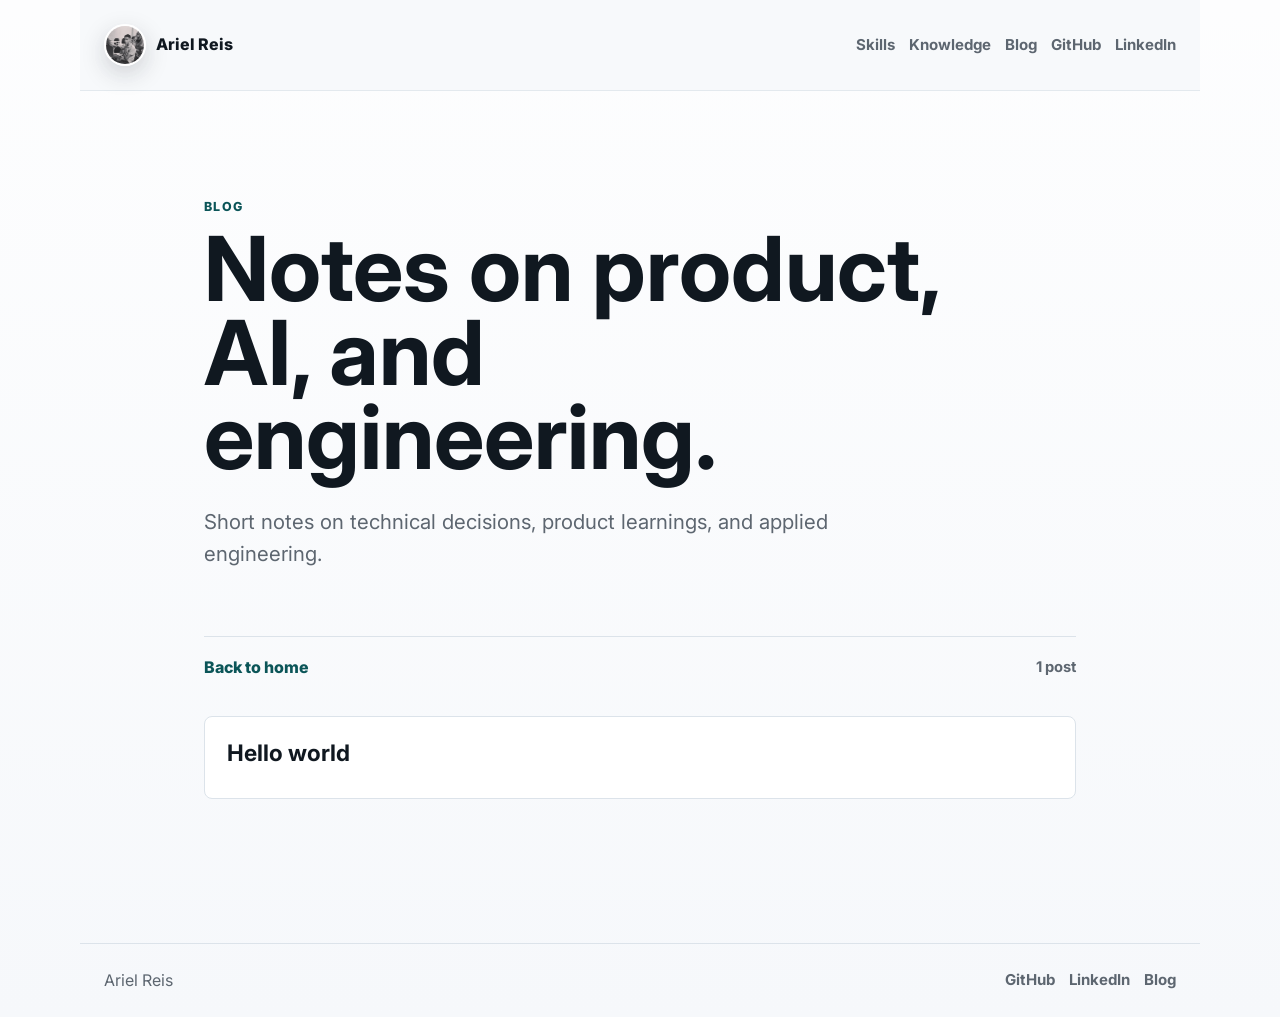
==== blog/index.html @ 6b36145e "chore: new website made by codex" ====
<!DOCTYPE html>
<html lang="en">
<head>
  <meta charset="utf-8">
  <meta name="viewport" content="width=device-width, initial-scale=1">
  <meta name="theme-color" content="#101820">
  <meta name="description" content="Ariel Reis' blog about product engineering, AI, backend, Clojure, JVM, Datomic, AWS, ElasticSearch, and Kotlin.">
  <link rel="stylesheet" type="text/css" href="/style.css">
  <link rel="icon" href="/img/favicon.ico">
  <title>Blog - Ariel Reis</title>
</head>
<body>
  <header class="site-header">
    <a class="brand" href="/" aria-label="Ariel Reis">
      <img class="brand-avatar" src="/img/eu.jpg" alt="Ariel Reis photo">
      <span>Ariel Reis</span>
    </a>
    <nav class="site-nav" aria-label="Main navigation">
      <a href="/#skills">Skills</a>
      <a href="/#work">Knowledge</a>
      <a href="/blog/">Blog</a>
      <a href="https://github.com/arieldossantos">GitHub</a>
      <a href="https://www.linkedin.com/in/arielllllllll">LinkedIn</a>
    </nav>
  </header>

  <main class="blog-main">
    <section class="blog-hero" aria-labelledby="blog-title">
      <p class="eyebrow">Blog</p>
      <h1 id="blog-title">Notes on product, AI, and engineering.</h1>
      <p class="hero-text">
        Short notes on technical decisions, product learnings, and applied engineering.
      </p>
    </section>

    <div class="blog-toolbar">
      <a href="/">Back to home</a>
      <span id="blog-status" class="article-meta">Loading posts...</span>
    </div>

    <section id="blog-content" class="posts-list" aria-live="polite"></section>
  </main>

  <footer class="site-footer">
    <span>Ariel Reis</span>
    <nav aria-label="Footer links">
      <a href="https://github.com/arieldossantos">GitHub</a>
      <a href="https://www.linkedin.com/in/arielllllllll">LinkedIn</a>
      <a href="/blog/">Blog</a>
    </nav>
  </footer>

  <script>
    const blogConfig = {
      owner: "arieldossantos",
      repo: "arieldossantos.github.io",
      branch: "master",
      postsPath: "posts"
    };

    const contentEl = document.querySelector("#blog-content");
    const statusEl = document.querySelector("#blog-status");

    const escapeHtml = (value) => String(value)
      .replaceAll("&", "&amp;")
      .replaceAll("<", "&lt;")
      .replaceAll(">", "&gt;")
      .replaceAll('"', "&quot;")
      .replaceAll("'", "&#039;");

    function parseFrontmatter(markdown) {
      const match = markdown.match(/^---\s*\n([\s\S]*?)\n---\s*\n?/);
      const data = {};

      if (!match) {
        return { data, body: markdown };
      }

      match[1].split("\n").forEach((line) => {
        const field = line.match(/^([A-Za-z0-9_-]+):\s*(.*)$/);
        if (!field) return;

        const key = field[1].trim();
        let value = field[2].trim().replace(/^["']|["']$/g, "");

        if (value.startsWith("[") && value.endsWith("]")) {
          value = value.slice(1, -1).split(",").map((item) => item.trim().replace(/^["']|["']$/g, "")).filter(Boolean);
        }

        data[key] = value;
      });

      return { data, body: markdown.slice(match[0].length) };
    }

    function firstHeading(markdown) {
      const match = markdown.match(/^#\s+(.+)$/m);
      return match ? match[1].trim() : "";
    }

    function titleFromFilename(filename) {
      return filename
        .replace(/\.md$/i, "")
        .replace(/^\d{4}-\d{2}-\d{2}-/, "")
        .replaceAll("-", " ")
        .replace(/\b\w/g, (letter) => letter.toUpperCase());
    }

    function formatDate(value) {
      if (!value) return "";
      const date = new Date(`${value}T00:00:00`);
      if (Number.isNaN(date.getTime())) return value;
      return date.toLocaleDateString("en", { day: "2-digit", month: "long", year: "numeric" });
    }

    function inlineMarkdown(text) {
      const code = [];
      let output = escapeHtml(text).replace(/`([^`]+)`/g, (_, value) => {
        code.push(`<code>${value}</code>`);
        return `%%CODE${code.length - 1}%%`;
      });

      output = output
        .replace(/!\[([^\]]*)\]\(([^)]+)\)/g, '<img src="$2" alt="$1">')
        .replace(/\[([^\]]+)\]\(([^)]+)\)/g, '<a href="$2">$1</a>')
        .replace(/\*\*([^*]+)\*\*/g, "<strong>$1</strong>")
        .replace(/\*([^*]+)\*/g, "<em>$1</em>");

      code.forEach((html, index) => {
        output = output.replace(`%%CODE${index}%%`, html);
      });

      return output;
    }

    function renderMarkdown(markdown) {
      const { body } = parseFrontmatter(markdown);
      const lines = body.replace(/\r\n/g, "\n").split("\n");
      const html = [];
      let paragraph = [];
      let listOpen = false;
      let codeOpen = false;
      let codeLanguage = "";
      let codeLines = [];

      function flushParagraph() {
        if (!paragraph.length) return;
        html.push(`<p>${inlineMarkdown(paragraph.join(" "))}</p>`);
        paragraph = [];
      }

      function closeList() {
        if (!listOpen) return;
        html.push("</ul>");
        listOpen = false;
      }

      lines.forEach((line) => {
        const trimmed = line.trim();

        if (trimmed.startsWith("```")) {
          if (codeOpen) {
            html.push(`<pre><code class="language-${escapeHtml(codeLanguage)}">${escapeHtml(codeLines.join("\n"))}</code></pre>`);
            codeOpen = false;
            codeLanguage = "";
            codeLines = [];
          } else {
            flushParagraph();
            closeList();
            codeOpen = true;
            codeLanguage = trimmed.slice(3).trim();
          }
          return;
        }

        if (codeOpen) {
          codeLines.push(line);
          return;
        }

        if (!trimmed) {
          flushParagraph();
          closeList();
          return;
        }

        const heading = trimmed.match(/^(#{1,6})\s+(.+)$/);
        if (heading) {
          flushParagraph();
          closeList();
          const level = Math.min(heading[1].length, 6);
          html.push(`<h${level}>${inlineMarkdown(heading[2])}</h${level}>`);
          return;
        }

        const listItem = trimmed.match(/^[-*]\s+(.+)$/);
        if (listItem) {
          flushParagraph();
          if (!listOpen) {
            html.push("<ul>");
            listOpen = true;
          }
          html.push(`<li>${inlineMarkdown(listItem[1])}</li>`);
          return;
        }

        const quote = trimmed.match(/^>\s?(.+)$/);
        if (quote) {
          flushParagraph();
          closeList();
          html.push(`<blockquote>${inlineMarkdown(quote[1])}</blockquote>`);
          return;
        }

        paragraph.push(trimmed);
      });

      flushParagraph();
      closeList();

      if (codeOpen) {
        html.push(`<pre><code class="language-${escapeHtml(codeLanguage)}">${escapeHtml(codeLines.join("\n"))}</code></pre>`);
      }

      return html.join("\n");
    }

    function postUrl(filename) {
      const url = new URL(window.location.href);
      url.searchParams.set("post", filename.replace(/\.md$/i, ""));
      return url.pathname + url.search;
    }

    function renderTags(tags) {
      const list = Array.isArray(tags) ? tags : String(tags || "").split(",").map((tag) => tag.trim()).filter(Boolean);
      if (!list.length) return "";
      return `<div class="tag-list">${list.map((tag) => `<span>${escapeHtml(tag)}</span>`).join("")}</div>`;
    }

    function renderList(posts) {
      statusEl.textContent = `${posts.length} ${posts.length === 1 ? "post" : "posts"}`;

      if (!posts.length) {
        contentEl.innerHTML = `
          <div class="empty-state">
            <strong>No posts published yet.</strong>
            <p>Add <code>.md</code> files to the <code>/posts</code> folder and they will appear here.</p>
          </div>
        `;
        return;
      }

      contentEl.className = "posts-list";
      contentEl.innerHTML = posts.map((post) => `
        <a class="post-card" href="${postUrl(post.filename)}">
          <time>${escapeHtml(formatDate(post.date))}</time>
          <h2>${escapeHtml(post.title)}</h2>
          ${post.description ? `<p>${escapeHtml(post.description)}</p>` : ""}
          ${renderTags(post.tags)}
        </a>
      `).join("");
    }

    function renderArticle(post) {
      document.title = `${post.title} - Ariel Reis`;
      statusEl.innerHTML = `<a href="/blog/">All posts</a>`;
      contentEl.className = "";
      contentEl.innerHTML = `
        <article class="article">
          <p class="article-meta">${escapeHtml(formatDate(post.date))}</p>
          ${renderMarkdown(post.markdown)}
        </article>
      `;
    }

    async function loadPostsFromManifest() {
      const response = await fetch(`/${blogConfig.postsPath}/index.json`, { cache: "no-store" });
      if (!response.ok) {
        return null;
      }

      const manifest = await response.json();
      const filenames = Array.isArray(manifest) ? manifest : manifest.posts;

      if (!Array.isArray(filenames)) {
        return null;
      }

      const markdownFiles = filenames.filter((filename) => /\.md$/i.test(filename));

      return Promise.all(markdownFiles.map(async (filename) => {
        const markdownResponse = await fetch(`/${blogConfig.postsPath}/${filename}`);
        const markdown = await markdownResponse.text();
        const parsed = parseFrontmatter(markdown);

        return {
          filename,
          slug: filename.replace(/\.md$/i, ""),
          markdown,
          title: parsed.data.title || firstHeading(parsed.body) || titleFromFilename(filename),
          date: parsed.data.date || "",
          description: parsed.data.description || parsed.data.excerpt || "",
          tags: parsed.data.tags || []
        };
      }));
    }

    async function loadPosts() {
      const localPosts = await loadPostsFromManifest();

      if (localPosts) {
        return localPosts.sort((a, b) => String(b.date).localeCompare(String(a.date)) || a.title.localeCompare(b.title));
      }

      const apiUrl = `https://api.github.com/repos/${blogConfig.owner}/${blogConfig.repo}/contents/${blogConfig.postsPath}?ref=${blogConfig.branch}`;
      const response = await fetch(apiUrl);

      if (response.status === 404 && blogConfig.branch !== "main") {
        blogConfig.branch = "main";
        return loadPosts();
      }

      if (response.status === 404) {
        return [];
      }

      if (!response.ok) {
        throw new Error("Could not load the /posts folder.");
      }

      const files = await response.json();
      const markdownFiles = files.filter((file) => file.type === "file" && /\.md$/i.test(file.name));

      const posts = await Promise.all(markdownFiles.map(async (file) => {
        const markdownResponse = await fetch(file.download_url);
        const markdown = await markdownResponse.text();
        const parsed = parseFrontmatter(markdown);

        return {
          filename: file.name,
          slug: file.name.replace(/\.md$/i, ""),
          markdown,
          title: parsed.data.title || firstHeading(parsed.body) || titleFromFilename(file.name),
          date: parsed.data.date || "",
          description: parsed.data.description || parsed.data.excerpt || "",
          tags: parsed.data.tags || []
        };
      }));

      return posts.sort((a, b) => String(b.date).localeCompare(String(a.date)) || a.title.localeCompare(b.title));
    }

    loadPosts()
      .then((posts) => {
        const selected = new URLSearchParams(window.location.search).get("post");
        const post = posts.find((item) => item.slug === selected || item.filename === selected);

        if (selected && post) {
          renderArticle(post);
          return;
        }

        if (selected) {
          statusEl.textContent = "Post not found";
        }

        renderList(posts);
      })
      .catch((error) => {
        statusEl.textContent = "Loading error";
        contentEl.innerHTML = `
          <div class="empty-state">
            <strong>Could not load the posts right now.</strong>
            <p>${escapeHtml(error.message)}</p>
          </div>
        `;
      });
  </script>
</body>
</html>
---- style.css ----
@import url("https://fonts.googleapis.com/css2?family=Inter:wght@400;500;600;700;800&display=swap");

:root {
  --bg: #f6f8fb;
  --surface: #ffffff;
  --ink: #101820;
  --muted: #5d6670;
  --line: #dce3ea;
  --accent: #0f7c80;
  --accent-dark: #0b5558;
  --orange: #d4622d;
  --green: #40735f;
  --shadow: 0 24px 70px rgba(16, 24, 32, 0.12);
}

* {
  box-sizing: border-box;
}

html {
  scroll-behavior: smooth;
}

body {
  margin: 0;
  background:
    linear-gradient(180deg, rgba(255, 255, 255, 0.78), rgba(246, 248, 251, 0.96)),
    var(--bg);
  color: var(--ink);
  font-family: "Inter", Arial, sans-serif;
  line-height: 1.6;
}

a {
  color: inherit;
}

.site-header,
.site-footer {
  align-items: center;
  display: flex;
  gap: 24px;
  justify-content: space-between;
  margin: 0 auto;
  max-width: 1120px;
  padding: 24px;
}

.site-header {
  position: sticky;
  top: 0;
  z-index: 10;
  backdrop-filter: blur(18px);
  background: rgba(246, 248, 251, 0.84);
  border-bottom: 1px solid rgba(220, 227, 234, 0.7);
}

.brand {
  align-items: center;
  display: inline-flex;
  font-weight: 800;
  gap: 10px;
  text-decoration: none;
}

.brand-avatar {
  border: 2px solid var(--surface);
  border-radius: 50%;
  box-shadow: 0 8px 24px rgba(16, 24, 32, 0.18);
  height: 42px;
  object-fit: cover;
  width: 42px;
}

.site-nav,
.site-footer nav {
  align-items: center;
  display: flex;
  flex-wrap: wrap;
  gap: 14px;
}

.site-nav a,
.site-footer a {
  color: var(--muted);
  font-size: 0.94rem;
  font-weight: 700;
  text-decoration: none;
}

.site-nav a:hover,
.site-footer a:hover {
  color: var(--accent-dark);
}

main {
  margin: 0 auto;
  max-width: 1120px;
  padding: 34px 24px 72px;
}

.hero {
  align-items: stretch;
  display: grid;
  gap: 28px;
  grid-template-columns: minmax(0, 1.45fr) minmax(280px, 0.55fr);
  min-height: calc(100vh - 150px);
}

.hero-copy {
  align-self: center;
  max-width: 760px;
  padding: 56px 0;
}

.eyebrow {
  color: var(--accent-dark);
  font-size: 0.78rem;
  font-weight: 800;
  letter-spacing: 0.12em;
  margin: 0 0 10px;
  text-transform: uppercase;
}

h1,
h2,
h3,
p {
  margin-top: 0;
}

h1 {
  font-size: clamp(3rem, 8vw, 6.8rem);
  letter-spacing: 0;
  line-height: 0.94;
  margin-bottom: 26px;
  max-width: 900px;
}

h2 {
  font-size: clamp(2rem, 4vw, 3.5rem);
  letter-spacing: 0;
  line-height: 1;
  margin-bottom: 0;
}

h3 {
  font-size: 1.1rem;
  line-height: 1.25;
  margin-bottom: 8px;
}

.hero-text {
  color: var(--muted);
  font-size: clamp(1.05rem, 2vw, 1.28rem);
  max-width: 720px;
}

.hero-actions {
  display: flex;
  flex-wrap: wrap;
  gap: 12px;
  margin-top: 32px;
}

.button {
  align-items: center;
  border: 1px solid var(--ink);
  border-radius: 8px;
  display: inline-flex;
  font-weight: 800;
  justify-content: center;
  min-height: 48px;
  padding: 11px 18px;
  text-decoration: none;
}

.button.primary {
  background: var(--ink);
  color: var(--surface);
}

.button.secondary {
  background: transparent;
  color: var(--ink);
}

.hero-panel {
  align-self: end;
  background: var(--surface);
  border: 1px solid var(--line);
  border-radius: 8px;
  box-shadow: var(--shadow);
  display: grid;
  gap: 22px;
  margin-bottom: 58px;
  padding: 18px;
}

.profile-photo {
  aspect-ratio: 4 / 5;
  border-radius: 6px;
  filter: grayscale(100%);
  object-fit: cover;
  width: 100%;
}

.panel-label {
  color: var(--orange);
  font-size: 0.8rem;
  font-weight: 800;
  margin-bottom: 6px;
  text-transform: uppercase;
}

.panel-title {
  font-size: 1.35rem;
  font-weight: 800;
  line-height: 1.18;
  margin-bottom: 0;
}

.section {
  border-top: 1px solid var(--line);
  padding: 72px 0;
}

.section-heading {
  display: grid;
  gap: 12px;
  grid-template-columns: minmax(180px, 0.38fr) 1fr;
  margin-bottom: 34px;
}

.competency-grid {
  display: grid;
  gap: 14px;
  grid-template-columns: repeat(3, minmax(0, 1fr));
}

.competency,
.post-card {
  background: var(--surface);
  border: 1px solid var(--line);
  border-radius: 8px;
  padding: 22px;
}

.competency {
  min-height: 236px;
}

.competency-mark {
  align-items: center;
  background: var(--ink);
  border-radius: 50%;
  color: var(--surface);
  display: inline-flex;
  font-size: 0.76rem;
  font-weight: 800;
  height: 42px;
  justify-content: center;
  margin-bottom: 34px;
  width: 42px;
}

.competency:nth-child(2n) .competency-mark {
  background: var(--accent);
}

.competency:nth-child(3n) .competency-mark {
  background: var(--orange);
}

.competency p,
.work-item p,
.post-card p,
.article-meta,
.empty-state {
  color: var(--muted);
}

.competency p,
.work-item p {
  margin-bottom: 0;
}

.split {
  display: grid;
  gap: 32px;
  grid-template-columns: minmax(260px, 0.46fr) 1fr;
}

.split .section-heading {
  display: block;
  margin-bottom: 0;
}

.work-list {
  display: grid;
  gap: 16px;
}

.work-item {
  border-top: 1px solid var(--line);
  display: grid;
  gap: 20px;
  grid-template-columns: 54px 1fr;
  padding-top: 20px;
}

.work-item span {
  color: var(--green);
  font-weight: 800;
}

.site-footer {
  border-top: 1px solid var(--line);
  color: var(--muted);
}

.blog-main {
  max-width: 920px;
}

.blog-hero {
  padding: 72px 0 44px;
}

.blog-hero h1 {
  font-size: clamp(2.8rem, 7vw, 5.8rem);
  max-width: 760px;
}

.blog-toolbar {
  align-items: center;
  border-top: 1px solid var(--line);
  display: flex;
  justify-content: space-between;
  padding: 18px 0;
}

.blog-toolbar a {
  color: var(--accent-dark);
  font-weight: 800;
  text-decoration: none;
}

.posts-list {
  display: grid;
  gap: 14px;
  padding: 18px 0 72px;
}

.post-card {
  display: block;
  text-decoration: none;
}

.post-card:hover {
  border-color: var(--accent);
}

.post-card h2 {
  font-size: 1.42rem;
  line-height: 1.25;
  margin-bottom: 8px;
}

.post-card time,
.article-meta {
  font-size: 0.92rem;
  font-weight: 700;
}

.tag-list {
  display: flex;
  flex-wrap: wrap;
  gap: 8px;
  margin-top: 16px;
}

.tag-list span {
  background: rgba(15, 124, 128, 0.1);
  border-radius: 999px;
  color: var(--accent-dark);
  font-size: 0.82rem;
  font-weight: 800;
  padding: 4px 10px;
}

.article {
  background: var(--surface);
  border: 1px solid var(--line);
  border-radius: 8px;
  margin-bottom: 72px;
  padding: clamp(24px, 5vw, 56px);
}

.article h1 {
  font-size: clamp(2.4rem, 6vw, 4.8rem);
}

.article h2 {
  font-size: clamp(1.7rem, 4vw, 2.6rem);
  margin-top: 42px;
}

.article h3 {
  font-size: 1.35rem;
  margin-top: 30px;
}

.article p,
.article li {
  color: #333b44;
  font-size: 1.04rem;
}

.article a {
  color: var(--accent-dark);
  font-weight: 800;
}

.article pre {
  background: #101820;
  border-radius: 8px;
  color: #ffffff;
  overflow-x: auto;
  padding: 18px;
}

.article code {
  background: rgba(16, 24, 32, 0.08);
  border-radius: 5px;
  padding: 2px 5px;
}

.article pre code {
  background: transparent;
  padding: 0;
}

.article blockquote {
  border-left: 4px solid var(--accent);
  color: var(--muted);
  margin: 28px 0;
  padding-left: 18px;
}

.article img {
  border-radius: 8px;
  max-width: 100%;
}

.empty-state {
  background: var(--surface);
  border: 1px dashed var(--line);
  border-radius: 8px;
  padding: 28px;
}

@media (max-width: 860px) {
  .site-header,
  .site-footer,
  .hero-actions,
  .blog-toolbar {
    align-items: flex-start;
    flex-direction: column;
  }

  .hero,
  .section-heading,
  .split {
    grid-template-columns: 1fr;
  }

  .hero {
    min-height: auto;
    gap: 10px;
  }

  .hero-copy {
    padding: 24px 0 12px;
  }

  .hero-panel {
    align-items: center;
    grid-template-columns: 92px 1fr;
    margin-bottom: 8px;
    order: -1;
    padding: 14px;
  }

  .profile-photo {
    aspect-ratio: 1;
  }

  .competency-grid {
    grid-template-columns: 1fr;
  }

  .button {
    width: 100%;
  }
}

@media (max-width: 560px) {
  .site-header,
  .site-footer,
  main {
    padding-left: 18px;
    padding-right: 18px;
  }

  .site-header {
    gap: 12px;
    padding-bottom: 16px;
    padding-top: 16px;
  }

  .site-nav {
    gap: 10px 14px;
  }

  .site-nav a {
    font-size: 0.9rem;
  }

  h1 {
    font-size: 2.65rem;
    line-height: 1;
  }

  .work-item {
    grid-template-columns: 1fr;
  }
}
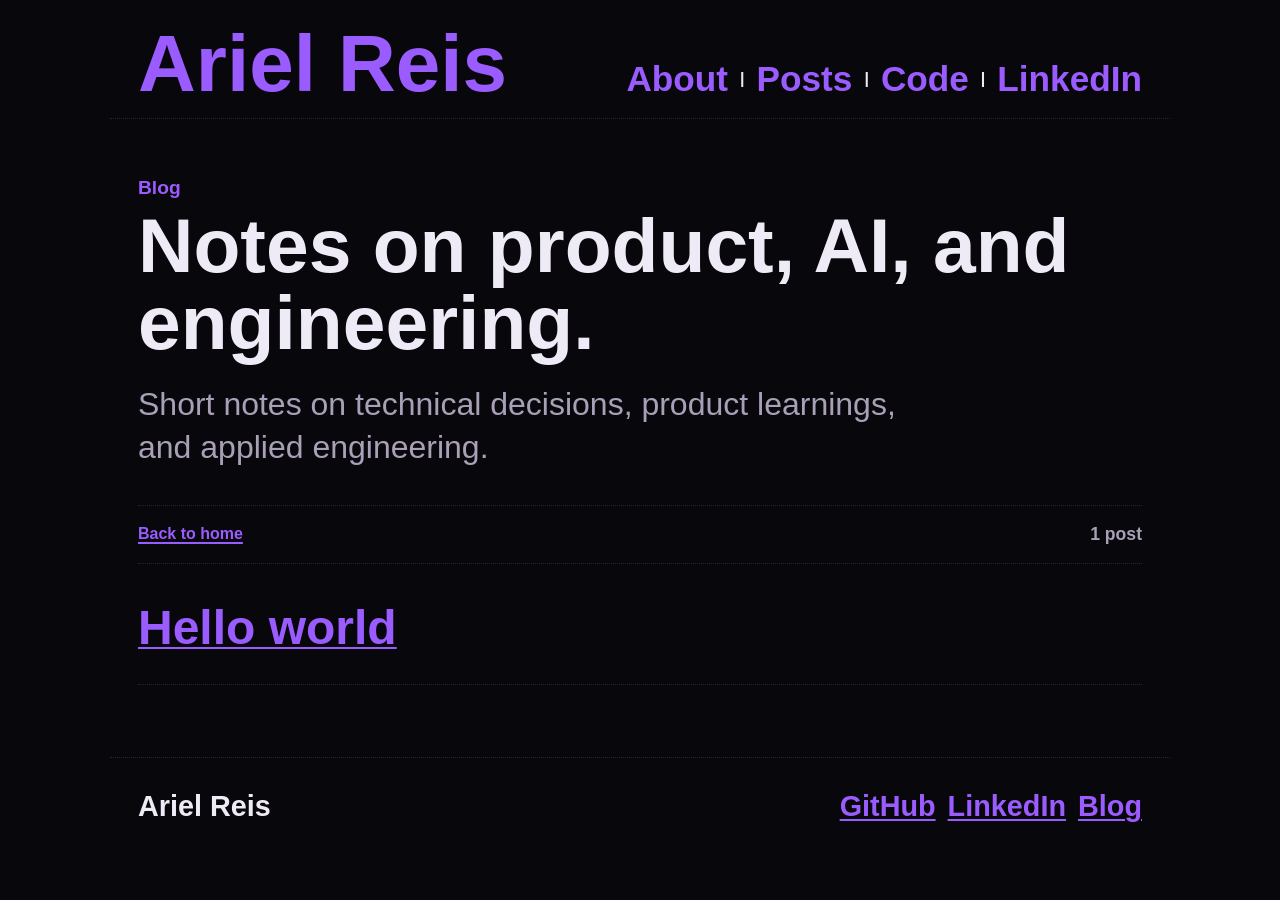
==== commit 39b031c6: "chore: new website made by codex" ====
--- a/blog/index.html
+++ b/blog/index.html
@@ -4,7 +4,7 @@
   <meta charset="utf-8">
   <meta name="viewport" content="width=device-width, initial-scale=1">
   <meta name="theme-color" content="#101820">
-  <meta name="description" content="Ariel Reis' blog about product engineering, AI, backend, Clojure, JVM, Datomic, AWS, ElasticSearch, and Kotlin.">
+  <meta name="description" content="Ariel Reis' blog about AI software engineering, backend, Clojure, JVM, Datomic, AWS, ElasticSearch, and Kotlin.">
   <link rel="stylesheet" type="text/css" href="/style.css">
   <link rel="icon" href="/img/favicon.ico">
   <title>Blog - Ariel Reis</title>
@@ -16,10 +16,12 @@
       <span>Ariel Reis</span>
     </a>
     <nav class="site-nav" aria-label="Main navigation">
-      <a href="/#skills">Skills</a>
-      <a href="/#work">Knowledge</a>
-      <a href="/blog/">Blog</a>
-      <a href="https://github.com/arieldossantos">GitHub</a>
+      <a href="/#about">About</a>
+      <span>|</span>
+      <a href="/blog/">Posts</a>
+      <span>|</span>
+      <a href="https://github.com/arieldossantos">Code</a>
+      <span>|</span>
       <a href="https://www.linkedin.com/in/arielllllllll">LinkedIn</a>
     </nav>
   </header>
--- a/style.css
+++ b/style.css
@@ -1,16 +1,10 @@
-@import url("https://fonts.googleapis.com/css2?family=Inter:wght@400;500;600;700;800&display=swap");
-
 :root {
-  --bg: #f6f8fb;
-  --surface: #ffffff;
-  --ink: #101820;
-  --muted: #5d6670;
-  --line: #dce3ea;
-  --accent: #0f7c80;
-  --accent-dark: #0b5558;
-  --orange: #d4622d;
-  --green: #40735f;
-  --shadow: 0 24px 70px rgba(16, 24, 32, 0.12);
+  --bg: #08070b;
+  --ink: #eeeaf6;
+  --muted: #a9a0b8;
+  --accent: #9b5cff;
+  --line: #2a2435;
+  --code-bg: #15111f;
 }
 
 * {
@@ -22,417 +16,266 @@
 }
 
 body {
+  background: var(--bg);
+  color: var(--ink);
+  font-family: Arial, Helvetica, sans-serif;
   margin: 0;
-  background:
-    linear-gradient(180deg, rgba(255, 255, 255, 0.78), rgba(246, 248, 251, 0.96)),
-    var(--bg);
-  color: var(--ink);
-  font-family: "Inter", Arial, sans-serif;
-  line-height: 1.6;
 }
 
 a {
-  color: inherit;
-}
-
-.site-header,
+  color: var(--accent);
+  font-weight: 700;
+  text-decoration: underline;
+  text-decoration-thickness: 2px;
+  text-underline-offset: 3px;
+}
+
+.page-shell,
+.blog-shell {
+  margin: 0 auto;
+  max-width: 1060px;
+  padding: 0 28px;
+}
+
+.simple-header,
+.site-header {
+  align-items: baseline;
+  border-bottom: 1px dotted var(--line);
+  display: flex;
+  gap: 32px;
+  justify-content: space-between;
+  padding: 28px 0 18px;
+}
+
+.site-header {
+  margin: 0 auto;
+  max-width: 1060px;
+  padding-left: 28px;
+  padding-right: 28px;
+}
+
+.site-title,
+.brand {
+  color: var(--accent);
+  font-size: clamp(3.2rem, 7vw, 5rem);
+  font-weight: 700;
+  line-height: 0.9;
+  text-decoration: none;
+}
+
+.brand-avatar {
+  display: none;
+}
+
+.brand span {
+  display: inline;
+}
+
+.simple-nav,
+.site-nav,
+.simple-footer,
+.site-footer nav {
+  align-items: center;
+  display: flex;
+  flex-wrap: wrap;
+  gap: 12px;
+}
+
+.simple-nav a,
+.site-nav a {
+  font-size: clamp(1.5rem, 3vw, 2.2rem);
+  text-decoration: none;
+}
+
+.simple-nav span,
+.site-nav span,
+.simple-footer span,
+.site-footer span {
+  color: var(--ink);
+  font-weight: 700;
+}
+
+.simple-main {
+  border-bottom: 1px dotted var(--line);
+  padding: 62px 0 58px;
+}
+
+.simple-main p {
+  font-size: clamp(2rem, 4vw, 2.8rem);
+  font-weight: 700;
+  line-height: 1.34;
+  margin: 0;
+  max-width: 940px;
+}
+
+.simple-main p + p {
+  margin-top: 36px;
+}
+
+.simple-footer,
 .site-footer {
-  align-items: center;
-  display: flex;
-  gap: 24px;
+  color: var(--ink);
+  font-size: clamp(1.25rem, 2.4vw, 1.8rem);
+  padding: 32px 0 56px;
+}
+
+.site-footer {
+  border-top: 1px dotted var(--line);
+  display: flex;
+  gap: 12px;
   justify-content: space-between;
   margin: 0 auto;
-  max-width: 1120px;
-  padding: 24px;
-}
-
-.site-header {
-  position: sticky;
-  top: 0;
-  z-index: 10;
-  backdrop-filter: blur(18px);
-  background: rgba(246, 248, 251, 0.84);
-  border-bottom: 1px solid rgba(220, 227, 234, 0.7);
-}
-
-.brand {
-  align-items: center;
-  display: inline-flex;
-  font-weight: 800;
-  gap: 10px;
-  text-decoration: none;
-}
-
-.brand-avatar {
-  border: 2px solid var(--surface);
-  border-radius: 50%;
-  box-shadow: 0 8px 24px rgba(16, 24, 32, 0.18);
-  height: 42px;
-  object-fit: cover;
-  width: 42px;
-}
-
-.site-nav,
-.site-footer nav {
-  align-items: center;
-  display: flex;
-  flex-wrap: wrap;
-  gap: 14px;
-}
-
-.site-nav a,
+  max-width: 1060px;
+  padding-left: 28px;
+  padding-right: 28px;
+}
+
 .site-footer a {
-  color: var(--muted);
-  font-size: 0.94rem;
-  font-weight: 700;
-  text-decoration: none;
-}
-
-.site-nav a:hover,
-.site-footer a:hover {
-  color: var(--accent-dark);
+  font-size: inherit;
 }
 
 main {
   margin: 0 auto;
-  max-width: 1120px;
-  padding: 34px 24px 72px;
-}
-
-.hero {
-  align-items: stretch;
-  display: grid;
-  gap: 28px;
-  grid-template-columns: minmax(0, 1.45fr) minmax(280px, 0.55fr);
-  min-height: calc(100vh - 150px);
-}
-
-.hero-copy {
-  align-self: center;
-  max-width: 760px;
-  padding: 56px 0;
+}
+
+.blog-main {
+  max-width: 1060px;
+  padding: 0 28px;
+}
+
+.blog-hero {
+  padding: 58px 0 36px;
 }
 
 .eyebrow {
-  color: var(--accent-dark);
-  font-size: 0.78rem;
-  font-weight: 800;
-  letter-spacing: 0.12em;
-  margin: 0 0 10px;
-  text-transform: uppercase;
-}
-
-h1,
-h2,
-h3,
-p {
-  margin-top: 0;
-}
-
-h1 {
-  font-size: clamp(3rem, 8vw, 6.8rem);
-  letter-spacing: 0;
-  line-height: 0.94;
-  margin-bottom: 26px;
-  max-width: 900px;
-}
-
-h2 {
-  font-size: clamp(2rem, 4vw, 3.5rem);
-  letter-spacing: 0;
+  color: var(--accent);
+  font-size: 1.2rem;
+  font-weight: 700;
+  margin: 0 0 8px;
+}
+
+.blog-hero h1,
+.article h1 {
+  color: var(--ink);
+  font-size: clamp(2.8rem, 6vw, 4.8rem);
   line-height: 1;
-  margin-bottom: 0;
-}
-
-h3 {
-  font-size: 1.1rem;
-  line-height: 1.25;
-  margin-bottom: 8px;
+  margin: 0 0 22px;
+}
+
+.hero-text,
+.empty-state,
+.post-card p,
+.article-meta {
+  color: var(--muted);
+  font-family: Arial, Helvetica, sans-serif;
 }
 
 .hero-text {
-  color: var(--muted);
-  font-size: clamp(1.05rem, 2vw, 1.28rem);
-  max-width: 720px;
-}
-
-.hero-actions {
-  display: flex;
-  flex-wrap: wrap;
-  gap: 12px;
-  margin-top: 32px;
-}
-
-.button {
-  align-items: center;
-  border: 1px solid var(--ink);
-  border-radius: 8px;
-  display: inline-flex;
-  font-weight: 800;
-  justify-content: center;
-  min-height: 48px;
-  padding: 11px 18px;
-  text-decoration: none;
-}
-
-.button.primary {
-  background: var(--ink);
-  color: var(--surface);
-}
-
-.button.secondary {
-  background: transparent;
-  color: var(--ink);
-}
-
-.hero-panel {
-  align-self: end;
-  background: var(--surface);
-  border: 1px solid var(--line);
-  border-radius: 8px;
-  box-shadow: var(--shadow);
-  display: grid;
-  gap: 22px;
-  margin-bottom: 58px;
-  padding: 18px;
-}
-
-.profile-photo {
-  aspect-ratio: 4 / 5;
-  border-radius: 6px;
-  filter: grayscale(100%);
-  object-fit: cover;
-  width: 100%;
-}
-
-.panel-label {
-  color: var(--orange);
-  font-size: 0.8rem;
-  font-weight: 800;
-  margin-bottom: 6px;
-  text-transform: uppercase;
-}
-
-.panel-title {
-  font-size: 1.35rem;
-  font-weight: 800;
-  line-height: 1.18;
-  margin-bottom: 0;
-}
-
-.section {
-  border-top: 1px solid var(--line);
-  padding: 72px 0;
-}
-
-.section-heading {
-  display: grid;
-  gap: 12px;
-  grid-template-columns: minmax(180px, 0.38fr) 1fr;
-  margin-bottom: 34px;
-}
-
-.competency-grid {
-  display: grid;
-  gap: 14px;
-  grid-template-columns: repeat(3, minmax(0, 1fr));
-}
-
-.competency,
-.post-card {
-  background: var(--surface);
-  border: 1px solid var(--line);
-  border-radius: 8px;
-  padding: 22px;
-}
-
-.competency {
-  min-height: 236px;
-}
-
-.competency-mark {
-  align-items: center;
-  background: var(--ink);
-  border-radius: 50%;
-  color: var(--surface);
-  display: inline-flex;
-  font-size: 0.76rem;
-  font-weight: 800;
-  height: 42px;
-  justify-content: center;
-  margin-bottom: 34px;
-  width: 42px;
-}
-
-.competency:nth-child(2n) .competency-mark {
-  background: var(--accent);
-}
-
-.competency:nth-child(3n) .competency-mark {
-  background: var(--orange);
-}
-
-.competency p,
-.work-item p,
-.post-card p,
-.article-meta,
-.empty-state {
-  color: var(--muted);
-}
-
-.competency p,
-.work-item p {
-  margin-bottom: 0;
-}
-
-.split {
-  display: grid;
-  gap: 32px;
-  grid-template-columns: minmax(260px, 0.46fr) 1fr;
-}
-
-.split .section-heading {
-  display: block;
-  margin-bottom: 0;
-}
-
-.work-list {
-  display: grid;
-  gap: 16px;
-}
-
-.work-item {
-  border-top: 1px solid var(--line);
-  display: grid;
-  gap: 20px;
-  grid-template-columns: 54px 1fr;
-  padding-top: 20px;
-}
-
-.work-item span {
-  color: var(--green);
-  font-weight: 800;
-}
-
-.site-footer {
-  border-top: 1px solid var(--line);
-  color: var(--muted);
-}
-
-.blog-main {
-  max-width: 920px;
-}
-
-.blog-hero {
-  padding: 72px 0 44px;
-}
-
-.blog-hero h1 {
-  font-size: clamp(2.8rem, 7vw, 5.8rem);
-  max-width: 760px;
+  font-size: clamp(1.45rem, 3vw, 2rem);
+  line-height: 1.35;
+  margin: 0;
+  max-width: 820px;
 }
 
 .blog-toolbar {
   align-items: center;
-  border-top: 1px solid var(--line);
+  border-bottom: 1px dotted var(--line);
+  border-top: 1px dotted var(--line);
   display: flex;
   justify-content: space-between;
   padding: 18px 0;
 }
 
-.blog-toolbar a {
-  color: var(--accent-dark);
-  font-weight: 800;
-  text-decoration: none;
+.article-meta {
+  font-size: 1.1rem;
+  font-weight: 700;
 }
 
 .posts-list {
   display: grid;
-  gap: 14px;
-  padding: 18px 0 72px;
+  gap: 24px;
+  padding: 32px 0 72px;
 }
 
 .post-card {
+  border-bottom: 1px dotted var(--line);
   display: block;
-  text-decoration: none;
-}
-
-.post-card:hover {
-  border-color: var(--accent);
+  padding-bottom: 24px;
 }
 
 .post-card h2 {
-  font-size: 1.42rem;
-  line-height: 1.25;
-  margin-bottom: 8px;
-}
-
-.post-card time,
-.article-meta {
-  font-size: 0.92rem;
-  font-weight: 700;
+  color: var(--accent);
+  font-size: clamp(2rem, 4vw, 3rem);
+  line-height: 1;
+  margin: 8px 0;
+}
+
+.post-card p {
+  font-size: 1.35rem;
+  margin: 0;
 }
 
 .tag-list {
   display: flex;
   flex-wrap: wrap;
   gap: 8px;
-  margin-top: 16px;
+  margin-top: 14px;
 }
 
 .tag-list span {
-  background: rgba(15, 124, 128, 0.1);
+  background: var(--code-bg);
   border-radius: 999px;
-  color: var(--accent-dark);
-  font-size: 0.82rem;
-  font-weight: 800;
-  padding: 4px 10px;
+  color: var(--ink);
+  font-size: 0.95rem;
+  font-weight: 700;
+  padding: 3px 9px;
 }
 
 .article {
-  background: var(--surface);
-  border: 1px solid var(--line);
-  border-radius: 8px;
-  margin-bottom: 72px;
-  padding: clamp(24px, 5vw, 56px);
-}
-
-.article h1 {
-  font-size: clamp(2.4rem, 6vw, 4.8rem);
+  padding: 42px 0 80px;
 }
 
 .article h2 {
-  font-size: clamp(1.7rem, 4vw, 2.6rem);
-  margin-top: 42px;
+  color: var(--ink);
+  font-size: clamp(2rem, 4vw, 3rem);
+  line-height: 1.05;
+  margin: 46px 0 16px;
 }
 
 .article h3 {
-  font-size: 1.35rem;
-  margin-top: 30px;
+  color: var(--ink);
+  font-size: 1.8rem;
+  margin: 34px 0 12px;
 }
 
 .article p,
 .article li {
-  color: #333b44;
-  font-size: 1.04rem;
-}
-
-.article a {
-  color: var(--accent-dark);
-  font-weight: 800;
+  font-size: clamp(1.25rem, 2.3vw, 1.55rem);
+  line-height: 1.55;
+}
+
+.article ul {
+  padding-left: 28px;
+}
+
+.article li + li {
+  margin-top: 8px;
 }
 
 .article pre {
-  background: #101820;
-  border-radius: 8px;
-  color: #ffffff;
+  background: var(--code-bg);
+  border: 1px solid var(--line);
+  border-radius: 4px;
+  color: var(--ink);
   overflow-x: auto;
   padding: 18px;
 }
 
 .article code {
-  background: rgba(16, 24, 32, 0.08);
-  border-radius: 5px;
+  background: var(--code-bg);
+  border-radius: 3px;
+  font-family: "SFMono-Regular", Consolas, monospace;
+  font-size: 0.95em;
   padding: 2px 5px;
 }
 
@@ -444,95 +287,58 @@
 .article blockquote {
   border-left: 4px solid var(--accent);
   color: var(--muted);
-  margin: 28px 0;
+  margin: 30px 0;
   padding-left: 18px;
 }
 
 .article img {
-  border-radius: 8px;
   max-width: 100%;
 }
 
 .empty-state {
-  background: var(--surface);
-  border: 1px dashed var(--line);
-  border-radius: 8px;
-  padding: 28px;
-}
-
-@media (max-width: 860px) {
+  border-bottom: 1px dotted var(--line);
+  font-size: 1.4rem;
+  padding: 28px 0;
+}
+
+@media (max-width: 820px) {
+  .simple-header,
   .site-header,
   .site-footer,
-  .hero-actions,
   .blog-toolbar {
     align-items: flex-start;
     flex-direction: column;
   }
 
-  .hero,
-  .section-heading,
-  .split {
-    grid-template-columns: 1fr;
-  }
-
-  .hero {
-    min-height: auto;
-    gap: 10px;
-  }
-
-  .hero-copy {
-    padding: 24px 0 12px;
-  }
-
-  .hero-panel {
-    align-items: center;
-    grid-template-columns: 92px 1fr;
-    margin-bottom: 8px;
-    order: -1;
-    padding: 14px;
-  }
-
-  .profile-photo {
-    aspect-ratio: 1;
-  }
-
-  .competency-grid {
-    grid-template-columns: 1fr;
-  }
-
-  .button {
-    width: 100%;
+  .simple-main {
+    padding: 46px 0;
   }
 }
 
 @media (max-width: 560px) {
-  .site-header,
-  .site-footer,
-  main {
+  .page-shell,
+  .blog-main,
+  .site-footer {
     padding-left: 18px;
     padding-right: 18px;
   }
 
-  .site-header {
-    gap: 12px;
-    padding-bottom: 16px;
-    padding-top: 16px;
-  }
-
+  .site-title,
+  .brand {
+    font-size: 3.1rem;
+  }
+
+  .simple-nav,
   .site-nav {
-    gap: 10px 14px;
-  }
-
+    gap: 8px;
+  }
+
+  .simple-nav a,
   .site-nav a {
-    font-size: 0.9rem;
-  }
-
-  h1 {
-    font-size: 2.65rem;
-    line-height: 1;
-  }
-
-  .work-item {
-    grid-template-columns: 1fr;
-  }
-}
+    font-size: 1.35rem;
+  }
+
+  .simple-main p {
+    font-size: 1.9rem;
+  }
+}
